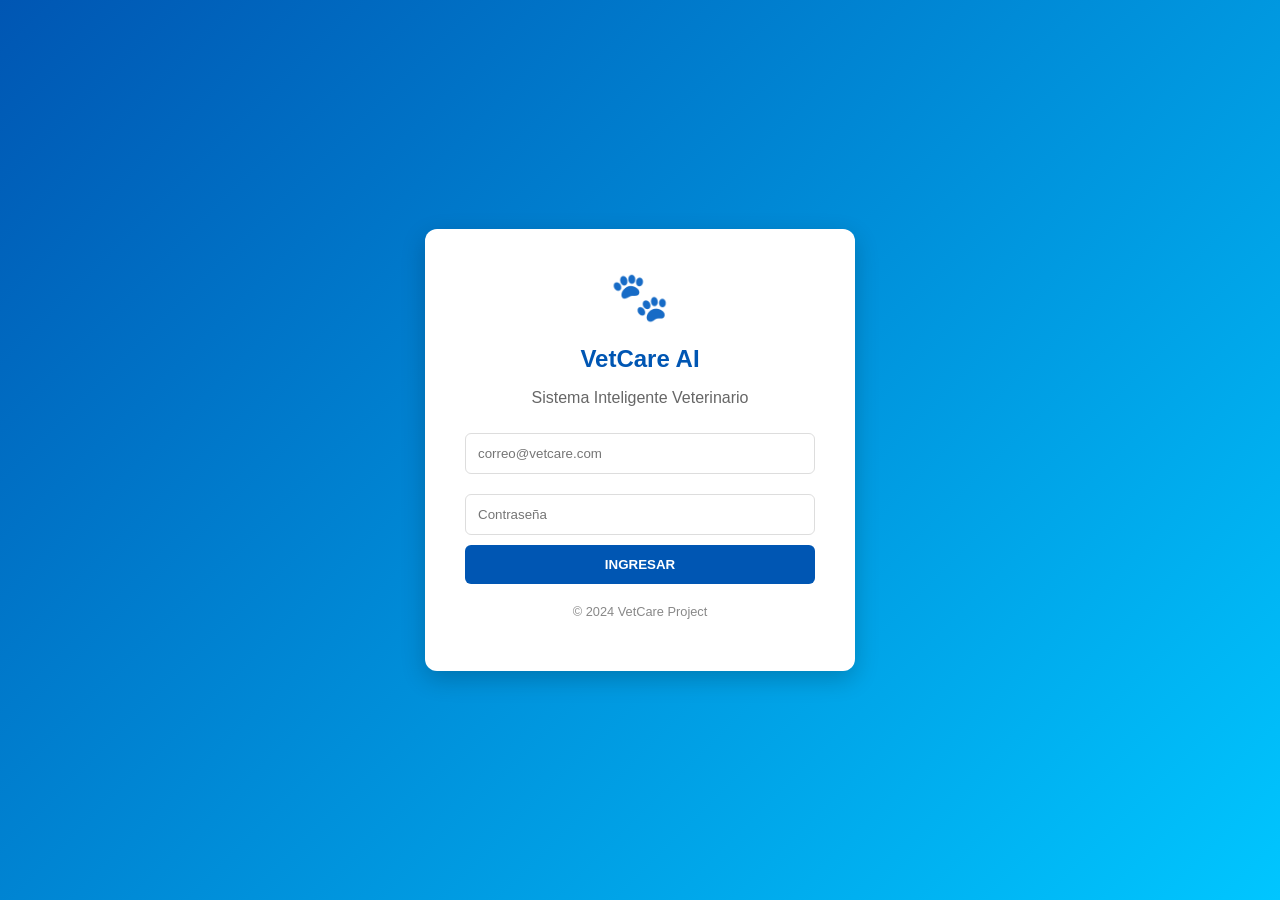
==== index.html @ 895665e0 "Carga completa de interfaces Frontend v1" ====
<!DOCTYPE html>
<html lang="es">
<head>
    <meta charset="UTF-8">
    <meta name="viewport" content="width=device-width, initial-scale=1.0">
    <title>Login - VetCare AI</title>
    <link rel="stylesheet" href="assets/css/style.css">
</head>
<body>

    <div class="login-container">
        <div class="login-card">
            <div style="font-size: 3rem; margin-bottom: 10px;">🐾</div>
            <h2>VetCare AI</h2>
            <p style="color: #666;">Sistema Inteligente Veterinario</p>
            
            <form onsubmit="event.preventDefault(); window.location.href='views/dashboard.html'">
                <input type="email" placeholder="correo@vetcare.com" required>
                <input type="password" placeholder="Contraseña" required>
                <button type="submit" class="btn-primary">INGRESAR</button>
            </form>
            
            <p style="margin-top: 20px; font-size: 0.8rem; color: #888;">
                &copy; 2024 VetCare Project
            </p>
        </div>
    </div>

</body>
</html>
---- assets/css/style.css ----
/* assets/css/style.css */
:root {
    --primary-color: #0056b3; /* Azul Médico */
    --secondary-color: #f0f2f5; /* Gris Claro Fondo */
    --accent-color: #28a745; /* Verde Éxito */
    --text-dark: #343a40;
}

body {
    font-family: 'Segoe UI', Tahoma, Geneva, Verdana, sans-serif;
    background-color: var(--secondary-color);
    color: var(--text-dark);
    margin: 0;
    padding: 0;
}

/* Estilos para el Login */
.login-container {
    display: flex;
    justify-content: center;
    align-items: center;
    height: 100vh;
    background: linear-gradient(135deg, #0056b3 0%, #00c6ff 100%);
}

.login-card {
    background: white;
    padding: 2.5rem;
    border-radius: 12px;
    box-shadow: 0 8px 24px rgba(0,0,0,0.2);
    width: 350px;
    text-align: center;
}

.login-card h2 { color: var(--primary-color); margin-bottom: 0.5rem; }
.login-card input {
    width: 100%;
    padding: 12px;
    margin: 10px 0;
    border: 1px solid #ddd;
    border-radius: 6px;
    box-sizing: border-box;
}

/* Botones Generales */
.btn-primary {
    background-color: var(--primary-color);
    color: white;
    border: none;
    padding: 12px 20px;
    border-radius: 6px;
    cursor: pointer;
    font-weight: bold;
    width: 100%;
    transition: background 0.3s;
}

.btn-primary:hover { background-color: #004494; }

/* Estilos para el Dashboard y Vistas Internas */
.navbar {
    background-color: var(--primary-color);
    color: white;
    padding: 1rem 2rem;
    display: flex;
    justify-content: space-between;
    align-items: center;
}

.navbar a { color: white; text-decoration: none; }
.main-content { padding: 2rem; max-width: 1200px; margin: 0 auto; }

.card {
    background: white;
    border-radius: 8px;
    padding: 1.5rem;
    margin-bottom: 1.5rem;
    box-shadow: 0 2px 4px rgba(0,0,0,0.05);
}

/* Tablas */
table { width: 100%; border-collapse: collapse; margin-top: 1rem; }
th, td { padding: 12px; text-align: left; border-bottom: 1px solid #ddd; }
th { background-color: #f8f9fa; color: var(--primary-color); }

/* Estados de IA */
.loading-spinner {
    border: 4px solid #f3f3f3;
    border-top: 4px solid var(--primary-color);
    border-radius: 50%;
    width: 30px;
    height: 30px;
    animation: spin 1s linear infinite;
    margin: 20px auto;
}

@keyframes spin { 0% { transform: rotate(0deg); } 100% { transform: rotate(360deg); } }
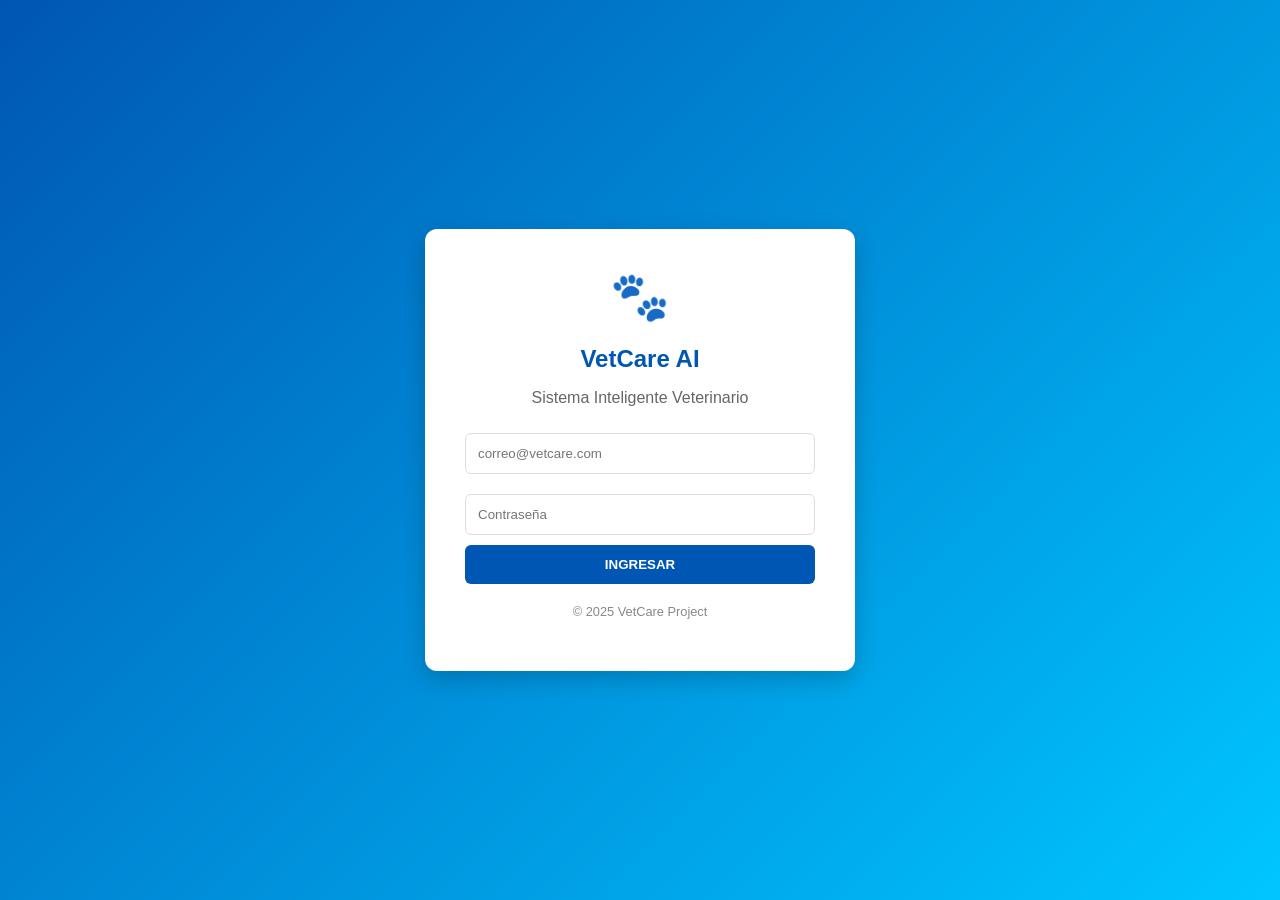
==== commit 99fc3bb3: "Fecha de proyecto actualizada" ====
--- a/index.html
+++ b/index.html
@@ -21,7 +21,7 @@
             </form>
             
             <p style="margin-top: 20px; font-size: 0.8rem; color: #888;">
-                &copy; 2024 VetCare Project
+                &copy; 2025 VetCare Project
             </p>
         </div>
     </div>
